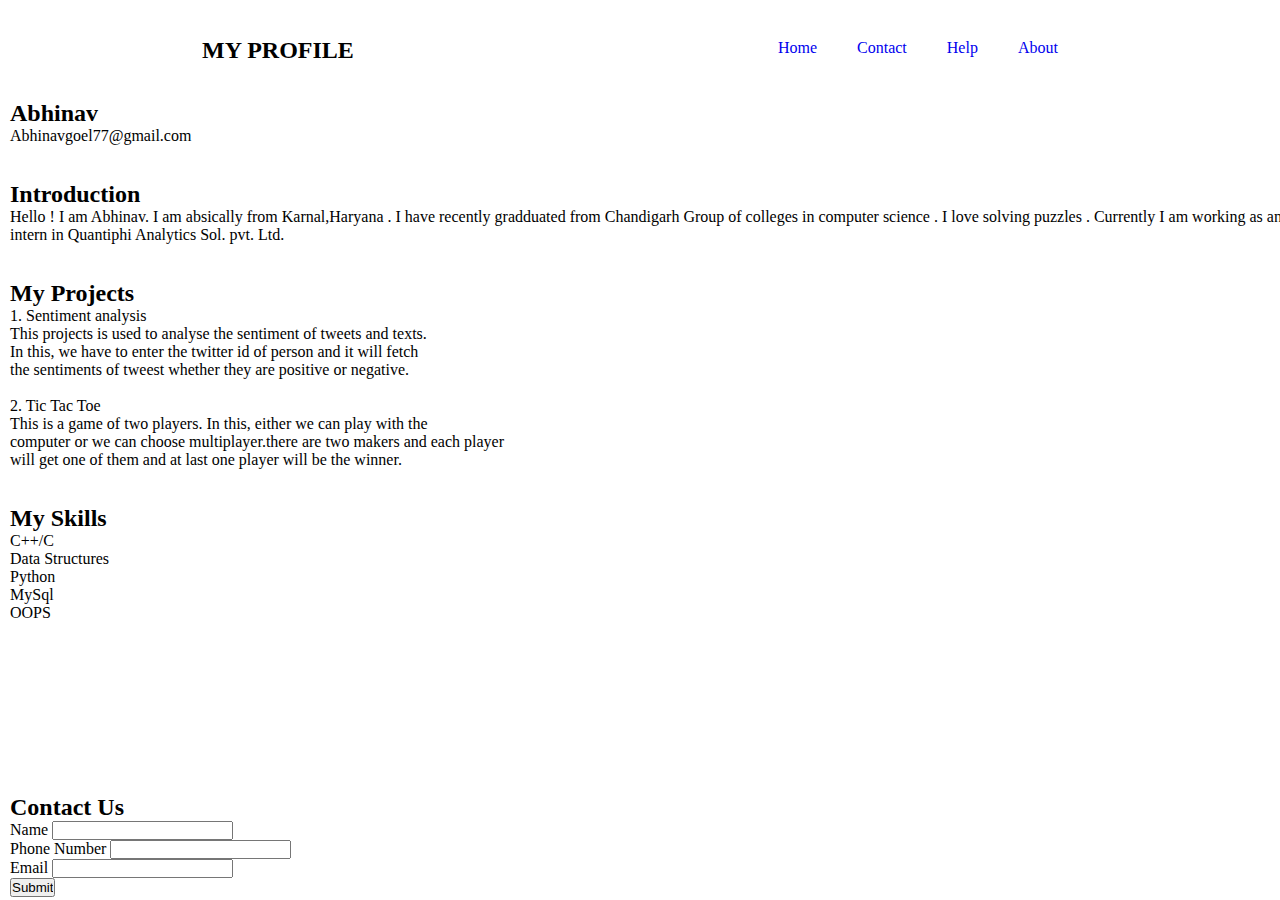
==== myprofile.html @ 61a79db3 "adding my_profile.html & css file" ====
<!DOCTYPE html>
<html lang="en">
<head>
    <meta charset="UTF-8">
    <meta name="viewport" content="width=device-width, initial-scale=1.0">
    <title>MY PROFILE</title>
    <link rel="stylesheet" href="style.css">
</head>
<body>
    <header>
        <div class ="myprofile">
            <h2> MY PROFILE</h2>
        </div>
        <nav>
            <ul class="myclass">
                <li><a href="#">Home</a></li>
                <li><a href="#">Contact</a></li>
                <li><a href="#">Help</a></li>
                <li><a href="#">About</a></li>
            </ul>
        </nav>
    </header>
    <main>
        <h2> Abhinav</h2>
        <p>Abhinavgoel77@gmail.com</p><br><br>
        <div class="one">
          <h2>Introduction</h2>
          <p>Hello ! I am Abhinav. I am absically from Karnal,Haryana . I have recently gradduated from Chandigarh Group of colleges in computer science . I love solving puzzles . Currently I am working as an intern in Quantiphi Analytics Sol. pvt. Ltd. </p><br><br>
        </div>
    <div class="two"> 
            <h2>My Projects</h2>
            <ul>
                <li> 1. Sentiment analysis</li>
                <p>    This projects is used to analyse the sentiment of tweets and texts.<br>
                       In this, we have to enter the twitter id of person and it will fetch<br>
                       the sentiments of tweest whether they are positive or negative.</p><br>
                <li> 2. Tic Tac Toe</li>
                <p>    This is a game of two players. In this, either we can play with the<br>
                     computer or we can choose multiplayer.there are two makers and each player<br>
                      will get one of them and at last one player will be the winner.</p><br><br>
            </ul>
        </div>
     <div class="three">
            <h2>My Skills</h2>
            <ul>
                <li>C++/C</li>
                <li>Data Structures</li>
                <li>Python</li>
                <li>MySql</li>
                <li>OOPS</li>
            </ul>
        </div>
        </main>
        <footer>
            <div class="footer1">
                <h2>Contact Us</h2>
                <form>
                    <label for="Name">Name</label>
                    <input type="text" id="fname" name="Name"><br>
                    <label for="Ph">Phone Number</label>
                    <input type="number" id="Ph" name="ph"><br>
                    <label for="Email">Email</label>
                    <input type="email" id="Email" name="Email"><br>
                    <input type="submit">
                </form>
            </div>
        </footer>
</body>
</html>
---- style.css ----
*{
    margin:0;
    padding:0;
    box-sizing: border-box;
}
header{
   height:100px;
   display: flex;
   justify-content: space-around;
   align-items:center;
}

ul.myclass{
    display: flex;
    list-style-type: none;
    justify-content: space-around;
}

ul li a{
    padding:0 20px;
    text-decoration: none;
    columns: #3a3a3a;
    display: inline-block;
}
li a::after{
    content:'';
    display: block;
    height:4px;
    width:0;
    background : #c4c4f7;
    transition : all .5s
}

li a:hover::after{
    width:100%;
}
main{
    display: flex;
    height:76vh;
    flex-direction: column;
    position: relative;
    left:10px;
}
footer{
    display: flex;
    flex-direction: column;
    position: relative;
    left: 10px;
    top:10px;
}
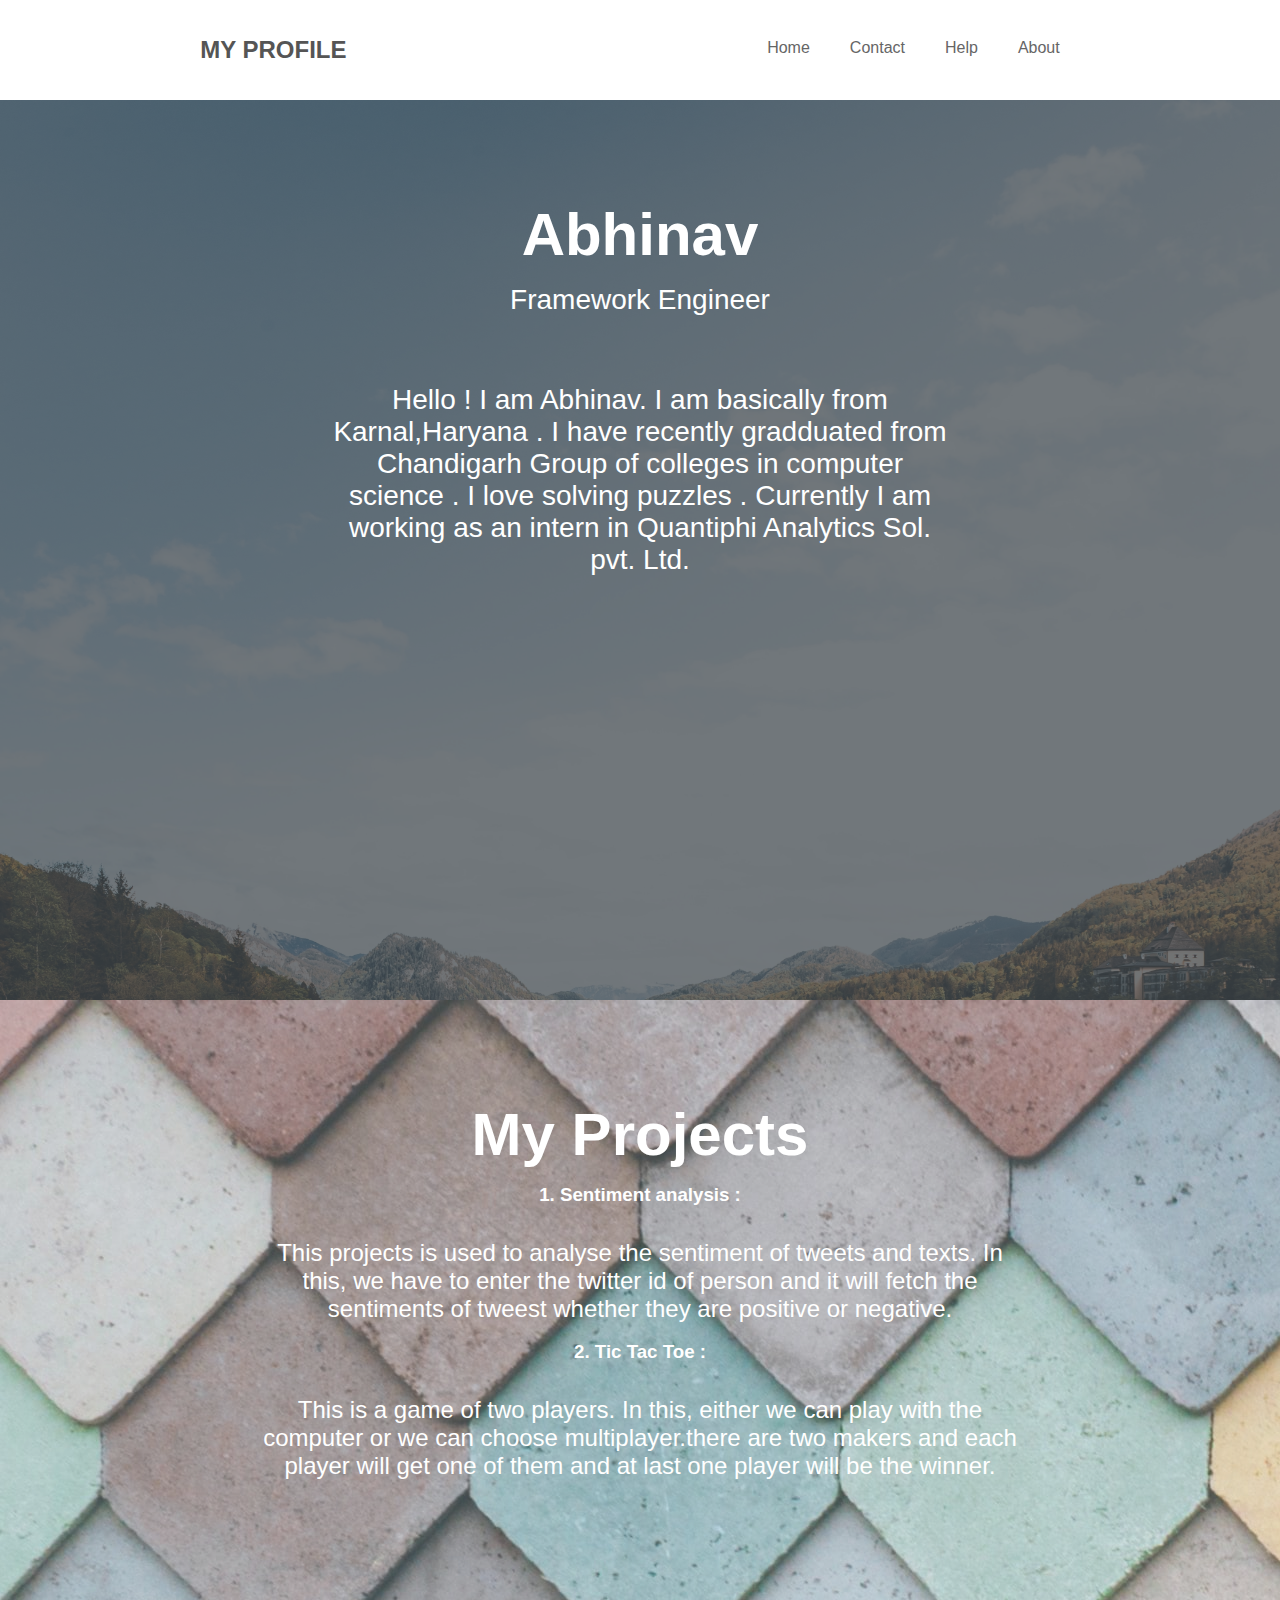
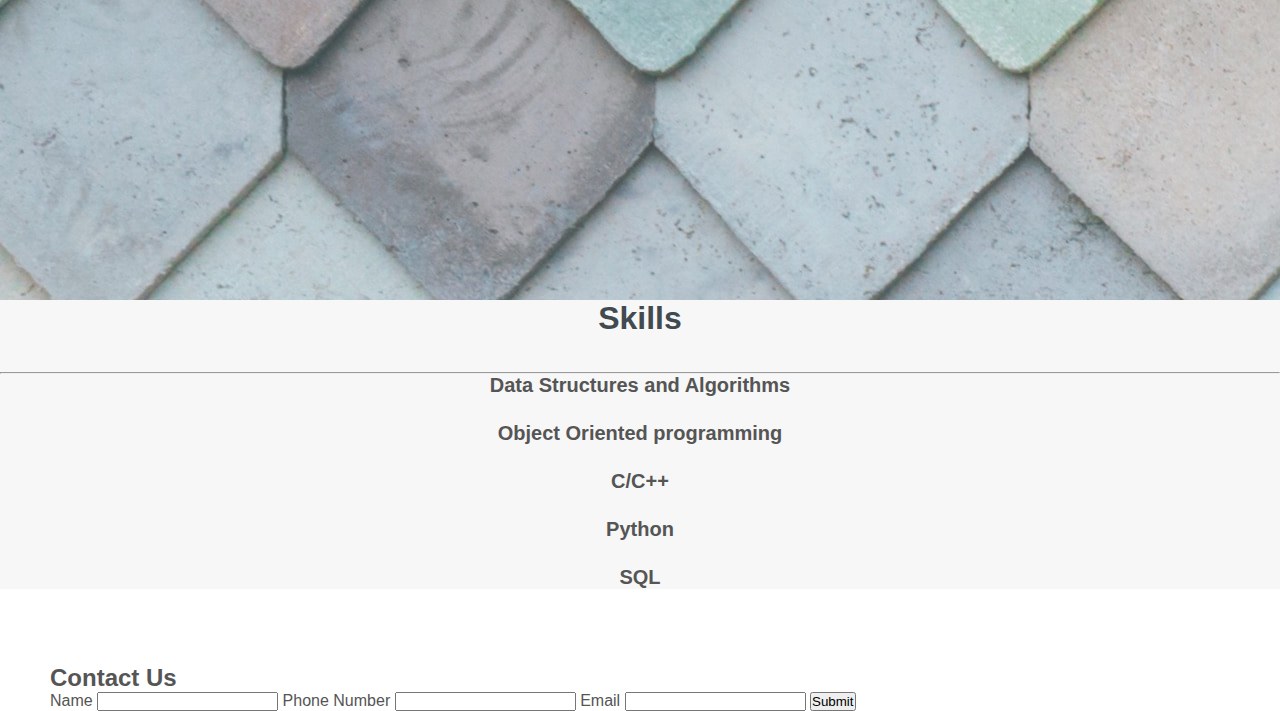
==== commit 7876a025: "updated profile" ====
--- a/myprofile.html
+++ b/myprofile.html
@@ -4,7 +4,7 @@
     <meta charset="UTF-8">
     <meta name="viewport" content="width=device-width, initial-scale=1.0">
     <title>MY PROFILE</title>
-    <link rel="stylesheet" href="style.css">
+    <link rel="stylesheet" href="public/stylesheet.css">
 </head>
 <body>
     <header>
@@ -20,47 +20,61 @@
             </ul>
         </nav>
     </header>
-    <main>
-        <h2> Abhinav</h2>
-        <p>Abhinavgoel77@gmail.com</p><br><br>
-        <div class="one">
-          <h2>Introduction</h2>
-          <p>Hello ! I am Abhinav. I am absically from Karnal,Haryana . I have recently gradduated from Chandigarh Group of colleges in computer science . I love solving puzzles . Currently I am working as an intern in Quantiphi Analytics Sol. pvt. Ltd. </p><br><br>
+    <section class="bg">
+        <div class="background-image" style="background-image: url('public/images/back.jpg')"></div>
+    
+		<h1>Abhinav</h1>
+        <h3>Framework Engineer</h3><br>
+        <p>Hello ! I am Abhinav. I am basically from Karnal,Haryana . I have recently gradduated from Chandigarh Group of colleges in computer science . I love solving puzzles . Currently I am working as an intern in Quantiphi Analytics Sol. pvt. Ltd. </p><br><br>
+
+	</section>
+    <section class = "project">
+        <div class="s-2" style="background-image: url('public/images/my.jpg')">
+
+            <h2>My Projects</h2>
+                 <h3>1. Sentiment analysis : </h3><br>
+                <p>    This projects is used to analyse the sentiment of tweets and texts.
+                       In this, we have to enter the twitter id of person and it will fetch
+                       the sentiments of tweest whether they are positive or negative.</p><br>
+                 <h3>2. Tic Tac Toe : </h3><br>
+                <p>    This is a game of two players. In this, either we can play with the
+                       computer or we can choose multiplayer.there are two makers and each player
+                       will get one of them and at last one player will be the winner.</p><br><br>
+            
         </div>
-    <div class="two"> 
-            <h2>My Projects</h2>
-            <ul>
-                <li> 1. Sentiment analysis</li>
-                <p>    This projects is used to analyse the sentiment of tweets and texts.<br>
-                       In this, we have to enter the twitter id of person and it will fetch<br>
-                       the sentiments of tweest whether they are positive or negative.</p><br>
-                <li> 2. Tic Tac Toe</li>
-                <p>    This is a game of two players. In this, either we can play with the<br>
-                     computer or we can choose multiplayer.there are two makers and each player<br>
-                      will get one of them and at last one player will be the winner.</p><br><br>
-            </ul>
-        </div>
-     <div class="three">
-            <h2>My Skills</h2>
-            <ul>
-                <li>C++/C</li>
-                <li>Data Structures</li>
-                <li>Python</li>
-                <li>MySql</li>
-                <li>OOPS</li>
-            </ul>
-        </div>
-        </main>
+   </section>
+   <section class="skills", id="skills">
+    <h3 class="title">Skills</h3>
+    <hr>
+    <ul class="grid">
+        <li>
+            <h4>Data Structures and Algorithms</h4>
+        </li>
+        <li>
+            
+            <h4>Object Oriented programming</h4>
+        </li>
+        <li>
+            <h4>C/C++</h4>
+        </li>
+        <li>
+            <h4>Python</h4>
+        </li>
+        <li>
+            <h4>SQL</h4>
+
+    </div>
+</section>
         <footer>
             <div class="footer1">
                 <h2>Contact Us</h2>
                 <form>
                     <label for="Name">Name</label>
-                    <input type="text" id="fname" name="Name"><br>
+                    <input type="text" id="fname" name="Name">
                     <label for="Ph">Phone Number</label>
-                    <input type="number" id="Ph" name="ph"><br>
+                    <input type="number" id="Ph" name="ph">
                     <label for="Email">Email</label>
-                    <input type="email" id="Email" name="Email"><br>
+                    <input type="email" id="Email" name="Email">
                     <input type="submit">
                 </form>
             </div>
--- a/public/stylesheet.css
+++ b/public/stylesheet.css
@@ -0,0 +1,284 @@
+*{
+	margin: 0;
+	padding: 0;
+	box-sizing: border-box;
+}
+
+html{
+	font: normal 16px sans-serif;
+	color: #555;
+}
+
+ul, nav{
+	list-style: none;
+}
+
+a{
+	text-decoration: none;
+	color: inherit;
+	cursor: pointer;
+
+	opacity: 0.9;
+}
+
+a:hover{
+	opacity: 0.7;
+}
+section h3.title{
+	color: #414a4f;
+	text-transform: capitalize; 
+	font: bold 32px 'Open Sans', sans-serif;
+	margin-bottom: 35px;
+	text-align: center;
+}
+
+section p{
+	max-width: 800px;
+	text-align: center;
+	margin-bottom: 35px;
+	padding: 0 20px;
+	line-height: 2;
+}
+
+
+header{
+   height:100px;
+   
+   display: flex;
+   justify-content: space-around;
+   align-items:center;
+}
+header h2{
+	font-family: 'Quicksand', sans-serif;
+}
+
+@media (max-width: 1000px){
+	header{
+		padding: 20px 50px;
+	}
+}
+
+
+@media (max-width: 700px){
+	header{
+		flex-direction: column;		
+	}
+
+	header h2{
+		margin-bottom: 15px;
+	}
+}
+
+ul.myclass{
+    display: flex;
+    list-style-type: none;
+    justify-content: space-around;
+}
+
+
+.bg{
+	position: relative;
+	justify-content: center;
+	min-height: 100vh;
+	color:#fff;
+	text-align: center;
+}
+.bg .background-image{
+	position: absolute;
+	top: 0;
+	left: 0;
+	width: 100%;
+	height: 100%;
+	background-size: cover;
+	background-color: #2196F3;
+	z-index: -1;
+}
+.bg .background-image:after{
+	content: '';
+	position: absolute;
+	top: 0;
+	left: 0;
+	width: 100%;
+	height: 100%;
+	background-color: #414a4f;
+	opacity: 0.75;
+}
+.bg h1{
+	font: bold 60px 'Open Sans', sans-serif;
+    margin-bottom: 15px;
+    text-align: center;
+    justify-content: center;
+    color:burlywood
+    width:50%;
+    position: relative;
+    top:100px;
+}
+
+.bg h3{
+	font: normal 28px 'Open Sans', sans-serif;
+    margin-bottom: 40px;
+    text-align: center;
+    justify-content: center;
+    color:burlywood
+    width:50%;
+    position: relative;
+    top:100px
+}
+
+.bg p{
+    font: normal 28px 'Open Sans', sans-serif;
+    margin:auto;
+    text-align: center;
+    justify-content: center;
+    width:50%;
+    padding :10px;
+    position: relative;
+    top:100px;
+}
+
+@media (max-width: 800px){
+
+	.hero{
+		min-height: 600px;
+	}
+
+	.hero h1{
+		font-size: 48px;
+	}
+
+	.hero h3{
+		font-size: 24px;
+	}
+
+	.hero a.btn{
+		padding: 15px 40px;
+	}
+
+}
+
+
+
+ul li a{
+    padding:0 20px;
+    text-decoration: none;
+    columns: #3a3a3a;
+    display: inline-block;
+}
+li a::after{
+    content:'';
+    display: block;
+    height:4px;
+    width:0;
+    background : #c4c4f7;
+    transition : all .5s
+}
+
+li a:hover::after{
+    width:100%;
+}
+
+.project{
+    position: relative;
+	justify-content: center;
+	min-height: 100vh;
+	color:#fff;
+	text-align: center;
+}
+
+.project h2{
+    font: bold 60px 'Open Sans', sans-serif;
+    margin-bottom: 15px;
+    text-align: center;
+    justify-content: center;
+    color:burlywood
+    width:50%;
+    position: relative;
+    top:100px;
+}
+
+.project h3{
+    font: bold  'Open Sans', sans-serif;
+    margin-bottom: 15px;
+    text-align: center;
+    justify-content: center;
+    color:burlywood
+    width:50%;
+    position: relative;
+    top:100px;
+}
+.project p{
+    font: normal 24px 'Open Sans', sans-serif;
+    margin:auto;
+    text-align: center;
+    justify-content: center;
+    color:burlywood
+    width:50%;
+    position: relative;
+    top:100px
+}
+
+.s-2 {
+    position: relative;
+    justify-content: center;
+    min-height: 100vh;
+    color: #fff;
+    text-align: center;
+    opacity: 0.75;
+}
+.skills{
+	background-color: #f7f7f7;
+}
+
+.skills .grid li{
+	padding: 0 30px;
+	flex-basis: 33%;
+	text-align: center;
+}
+
+.skills .grid li i{
+    font-size: 50px;
+    color: #390a58;
+    margin-bottom: 25px;
+}
+
+.skills .grid li h4{
+	color: #555;
+    font-size: 20px;
+    margin-bottom: 25px;
+}
+
+.skills .grid li p{
+    margin: 0;
+}
+
+@media (max-width: 1000px){
+
+	.skills .grid li{
+		flex-basis: 70%;
+		margin-bottom: 65px;
+	}
+
+	.skills .grid li:last-child{
+		margin-bottom: 0;
+	}
+
+}
+
+
+@media (max-width: 600px){
+
+	.skills .grid li{
+		flex-basis: 100%;
+	}
+
+}
+
+
+
+footer{
+    display:flex;
+    position: relative;
+    left:50px;
+    top:50px;
+    down:50px;
+}